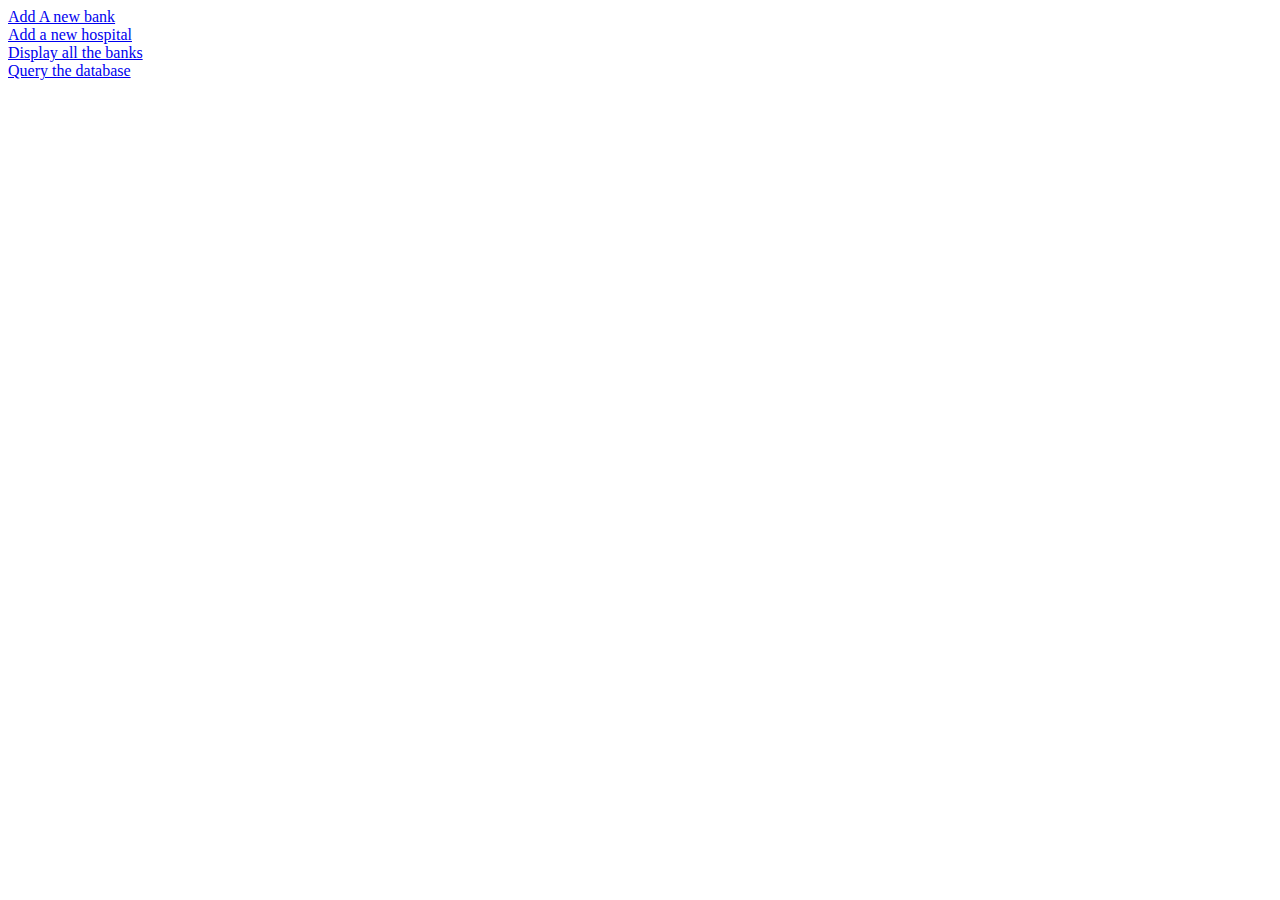
==== public/index.html @ 5210f6e1 "Added Files" ====
<!DOCTYPE html>
<html lang="en">
<head>
    <meta charset="UTF-8">
    <meta name="viewport" content="width=device-width, initial-scale=1.0">
    <title>Home</title>
    <script src="https://ajax.googleapis.com/ajax/libs/jquery/3.4.1/jquery.min.js"></script>
    <script type="text/javascript" src="app.js"></script>
</head>
<body>
    <a href='AddCamp/index.html'>Add A new bank</a><br>
    <a href='AddHospital/index.html'>Add a new hospital</a><br>
    <a href='Display/index.html'>Display all the banks</a><br>
    <a href='Query/index.html'>Query the database</a>
</body>
</html>
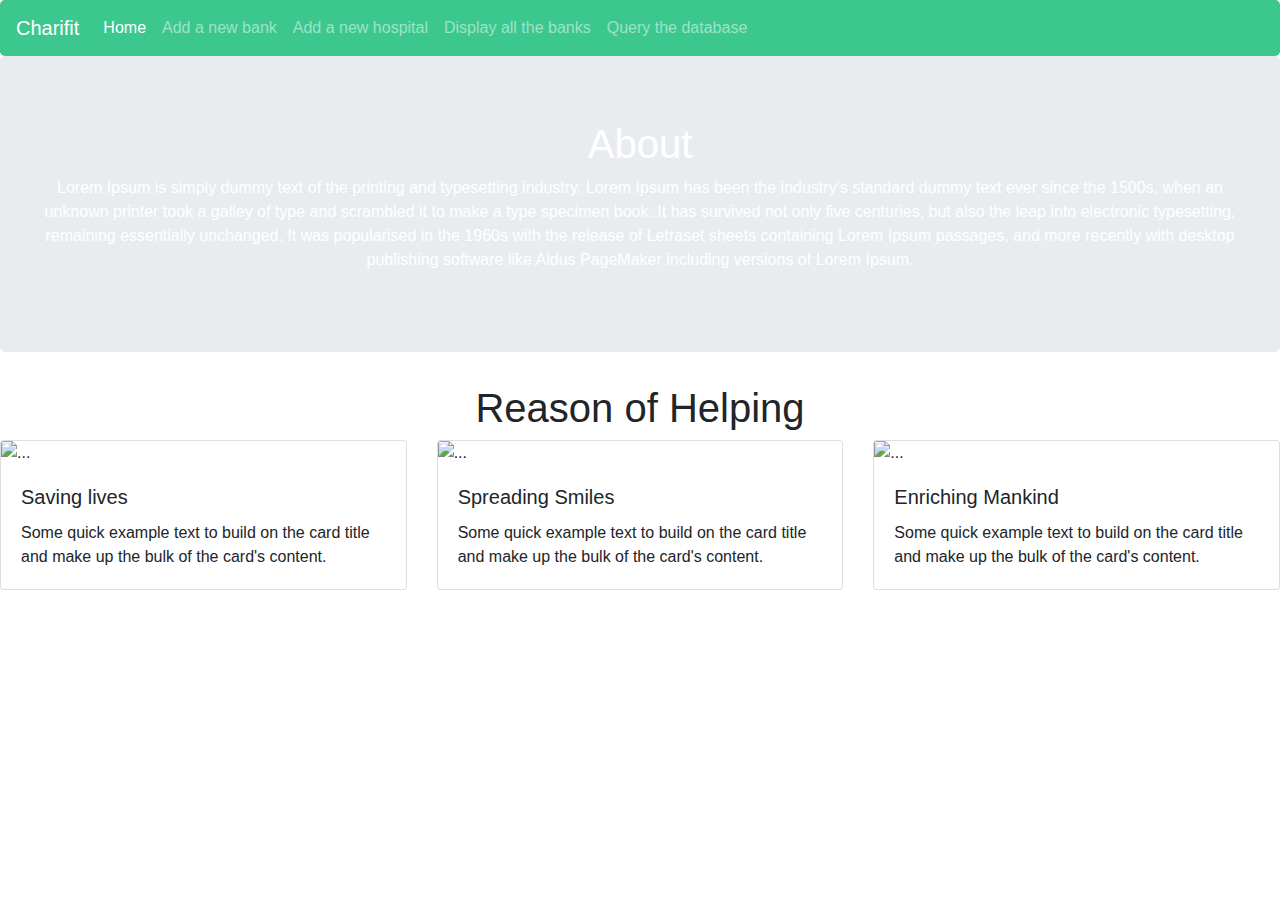
==== commit 6032fb62: "Update index.html" ====
--- a/public/index.html
+++ b/public/index.html
@@ -6,11 +6,82 @@
     <title>Home</title>
     <script src="https://ajax.googleapis.com/ajax/libs/jquery/3.4.1/jquery.min.js"></script>
     <script type="text/javascript" src="app.js"></script>
+    <link rel="stylesheet" type="text/css" href="/stylesheet.css">
+    <link rel="stylesheet" href="https://stackpath.bootstrapcdn.com/bootstrap/4.4.1/css/bootstrap.min.css" integrity="sha384-Vkoo8x4CGsO3+Hhxv8T/Q5PaXtkKtu6ug5TOeNV6gBiFeWPGFN9MuhOf23Q9Ifjh" crossorigin="anonymous">
+    <!-- <script src="https://code.jquery.com/jquery-3.4.1.slim.min.js" integrity="sha384-J6qa4849blE2+poT4WnyKhv5vZF5SrPo0iEjwBvKU7imGFAV0wwj1yYfoRSJoZ+n" crossorigin="anonymous"></script> -->
+    <script src="https://stackpath.bootstrapcdn.com/bootstrap/4.4.1/js/bootstrap.min.js" integrity="sha384-wfSDF2E50Y2D1uUdj0O3uMBJnjuUD4Ih7YwaYd1iqfktj0Uod8GCExl3Og8ifwB6" crossorigin="anonymous"></script>
 </head>
 <body>
-    <a href='AddCamp/index.html'>Add A new bank</a><br>
-    <a href='AddHospital/index.html'>Add a new hospital</a><br>
-    <a href='Display/index.html'>Display all the banks</a><br>
-    <a href='Query/index.html'>Query the database</a>
+
+  <div id="home">
+    <nav class="navbar navbar-expand-lg navbar-dark rounded-lg" id="navbarchange" style="background-color: #3CC78F;">
+        <a class="navbar-brand" href="#">Charifit</a>
+        <button class="navbar-toggler" type="button" data-toggle="collapse" data-target="#navbarSupportedContent" aria-controls="navbarSupportedContent" aria-expanded="false" aria-label="Toggle navigation">
+          <span class="navbar-toggler-icon"></span>
+        </button>
+      
+        <div class="collapse navbar-collapse" id="navbarSupportedContent">
+          <ul class="navbar-nav mr-auto">
+            <li class="nav-item active">
+              <a class="nav-link" href="/">Home</span></a>
+            </li>
+            <li class="nav-item">
+                <a class="nav-link" href='/AddCamp/index.html'>Add a new bank</a>
+            </li>
+            <li class="nav-item">
+                <a class="nav-link" href='/AddHospital/index.html'>Add a new hospital</a>
+            </li>
+            <li class="nav-item">
+                <a class="nav-link" href='/Display/index.html'>Display all the banks</a>
+            </li>
+            <li class="nav-item">
+                <a class="nav-link" href='/Query/index.html'>Query the database</a>
+            </li>
+          </ul>
+        </div>
+    </nav>
+
+    <div class="jumbotron text-center text-white">
+      <h1>About</h1>
+      <p>Lorem Ipsum is simply dummy text of the printing and typesetting industry. Lorem Ipsum has been the industry's standard dummy text ever since the 1500s, when an unknown printer took a galley of type and scrambled it to make a type specimen book. It has survived not only five centuries, but also the leap into electronic typesetting, remaining essentially unchanged. It was popularised in the 1960s with the release of Letraset sheets containing Lorem Ipsum passages, and more recently with desktop publishing software like Aldus PageMaker including versions of Lorem Ipsum.</p>
+    </div>
+
+    <h1 class="text-center">Reason of Helping</h1>
+
+    <div class="row">
+      <div class="col-sm-4">
+        <div class="card">
+          <img src="../images/1.png" class="card-img-top" alt="...">
+          <div class="card-body">
+            <h5 class="card-title">Saving lives</h5>
+            <p class="card-text">Some quick example text to build on the card title and make up the bulk of the card's content.</p>
+          </div>
+        </div>      
+      </div>
+      <div class="col-sm-4">
+        <div class="card">
+          <img src="../images/2.png" class="card-img-top" alt="...">
+          <div class="card-body">
+            <h5 class="card-title">Spreading Smiles</h5>
+            <p class="card-text">Some quick example text to build on the card title and make up the bulk of the card's content.</p>
+          </div>
+        </div>      
+      </div>
+      <div class="col-sm-4">
+        <div class="card">
+          <img src="../images/3.png" class="card-img-top" alt="...">
+          <div class="card-body">
+            <h5 class="card-title">Enriching Mankind</h5>
+            <p class="card-text">Some quick example text to build on the card title and make up the bulk of the card's content.</p>
+          </div>
+        </div>      
+      </div>
+    </div>
+
+  </div>
+    <!-- <a class="nav-link" href='AddCamp/index.html'>Add A new bank</a><br>
+    <a class="nav-link" href='AddHospital/index.html'>Add a new hospital</a><br>
+    <a class="nav-link" href='Display/index.html'>Display all the banks</a><br>
+    <a class="nav-link" href='Query/index.html'>Query the database</a> -->
 </body>
-</html>+</html>
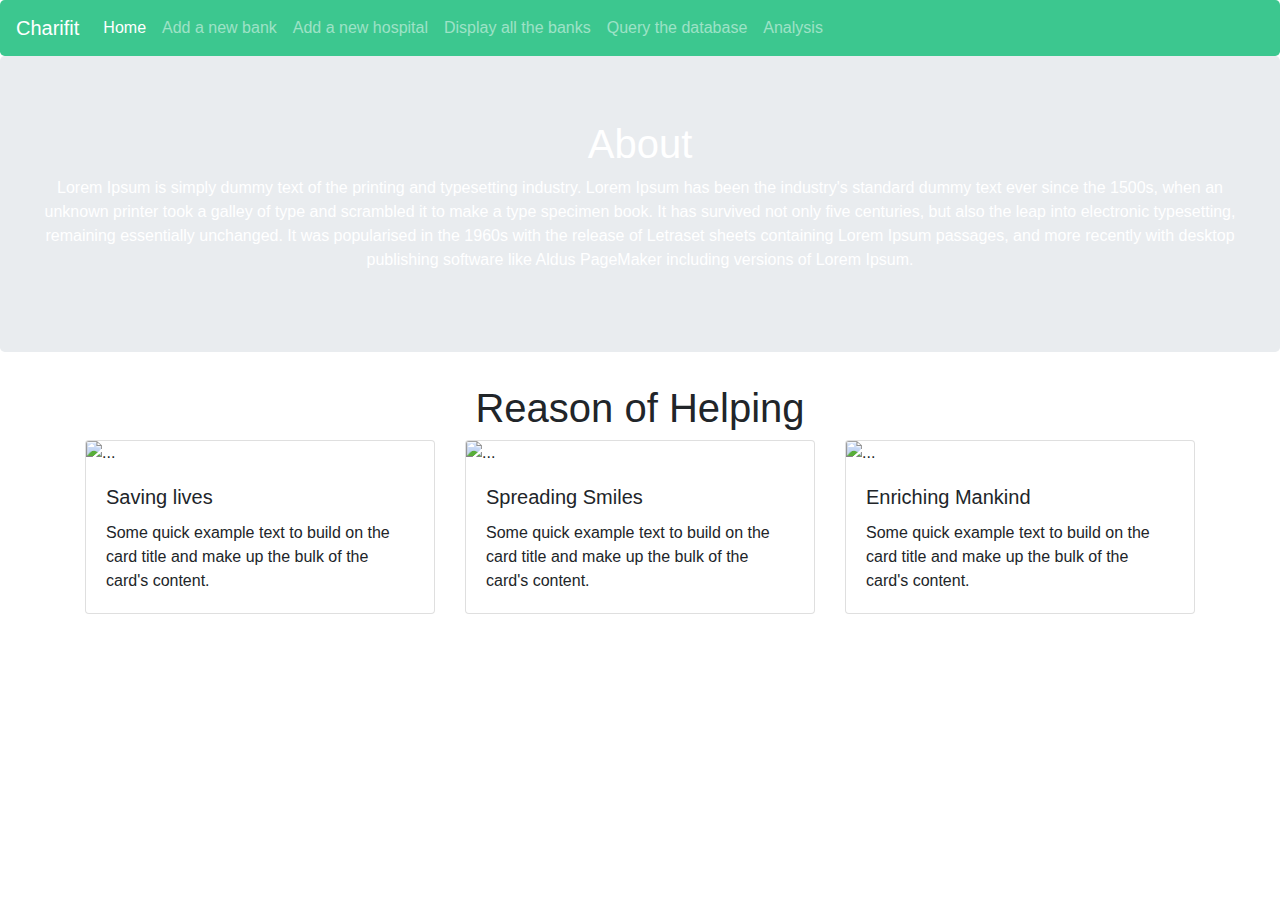
==== commit 11f832c9: "Update index.html" ====
--- a/public/index.html
+++ b/public/index.html
@@ -8,7 +8,6 @@
     <script type="text/javascript" src="app.js"></script>
     <link rel="stylesheet" type="text/css" href="/stylesheet.css">
     <link rel="stylesheet" href="https://stackpath.bootstrapcdn.com/bootstrap/4.4.1/css/bootstrap.min.css" integrity="sha384-Vkoo8x4CGsO3+Hhxv8T/Q5PaXtkKtu6ug5TOeNV6gBiFeWPGFN9MuhOf23Q9Ifjh" crossorigin="anonymous">
-    <!-- <script src="https://code.jquery.com/jquery-3.4.1.slim.min.js" integrity="sha384-J6qa4849blE2+poT4WnyKhv5vZF5SrPo0iEjwBvKU7imGFAV0wwj1yYfoRSJoZ+n" crossorigin="anonymous"></script> -->
     <script src="https://stackpath.bootstrapcdn.com/bootstrap/4.4.1/js/bootstrap.min.js" integrity="sha384-wfSDF2E50Y2D1uUdj0O3uMBJnjuUD4Ih7YwaYd1iqfktj0Uod8GCExl3Og8ifwB6" crossorigin="anonymous"></script>
 </head>
 <body>
@@ -37,6 +36,10 @@
             <li class="nav-item">
                 <a class="nav-link" href='/Query/index.html'>Query the database</a>
             </li>
+            <li class="nav-item">
+                <a class="nav-link" href='/Analysis/index.html'>Analysis</a>
+            </li>
+          </ul>
           </ul>
         </div>
     </nav>
@@ -46,42 +49,44 @@
       <p>Lorem Ipsum is simply dummy text of the printing and typesetting industry. Lorem Ipsum has been the industry's standard dummy text ever since the 1500s, when an unknown printer took a galley of type and scrambled it to make a type specimen book. It has survived not only five centuries, but also the leap into electronic typesetting, remaining essentially unchanged. It was popularised in the 1960s with the release of Letraset sheets containing Lorem Ipsum passages, and more recently with desktop publishing software like Aldus PageMaker including versions of Lorem Ipsum.</p>
     </div>
 
+
     <h1 class="text-center">Reason of Helping</h1>
-
-    <div class="row">
-      <div class="col-sm-4">
-        <div class="card">
-          <img src="../images/1.png" class="card-img-top" alt="...">
-          <div class="card-body">
-            <h5 class="card-title">Saving lives</h5>
-            <p class="card-text">Some quick example text to build on the card title and make up the bulk of the card's content.</p>
+    <div class="container-lg">
+      <div class="row justify-content-center">
+        <div class="col-lg-4 col-md-6">
+          <div class="card">
+            <img src="../images/1.png" class="card-img-top" alt="...">
+            <div class="card-body">
+              <h5 class="card-title">Saving lives</h5>
+              <p class="card-text">Some quick example text to build on the card title and make up the bulk of the card's content.</p>
+            </div>
+          </div> 
+          <br>     
+        </div>
+        <div class="col-lg-4 col-md-6">
+          <div class="card">
+            <img src="../images/2.png" class="card-img-top" alt="...">
+            <div class="card-body">
+              <h5 class="card-title">Spreading Smiles</h5>
+              <p class="card-text">Some quick example text to build on the card title and make up the bulk of the card's content.</p>
+            </div>
+          </div> 
+          <br>     
+        </div>
+        <div class="col-lg-4 col-md-6">
+          <div class="card">
+            <img src="../images/3.png" class="card-img-top" alt="...">
+            <div class="card-body">
+              <h5 class="card-title">Enriching Mankind</h5>
+              <p class="card-text">Some quick example text to build on the card title and make up the bulk of the card's content.</p>
+            </div>
           </div>
-        </div>      
-      </div>
-      <div class="col-sm-4">
-        <div class="card">
-          <img src="../images/2.png" class="card-img-top" alt="...">
-          <div class="card-body">
-            <h5 class="card-title">Spreading Smiles</h5>
-            <p class="card-text">Some quick example text to build on the card title and make up the bulk of the card's content.</p>
-          </div>
-        </div>      
-      </div>
-      <div class="col-sm-4">
-        <div class="card">
-          <img src="../images/3.png" class="card-img-top" alt="...">
-          <div class="card-body">
-            <h5 class="card-title">Enriching Mankind</h5>
-            <p class="card-text">Some quick example text to build on the card title and make up the bulk of the card's content.</p>
-          </div>
-        </div>      
+          <br>      
+        </div>
       </div>
     </div>
 
   </div>
-    <!-- <a class="nav-link" href='AddCamp/index.html'>Add A new bank</a><br>
-    <a class="nav-link" href='AddHospital/index.html'>Add a new hospital</a><br>
-    <a class="nav-link" href='Display/index.html'>Display all the banks</a><br>
-    <a class="nav-link" href='Query/index.html'>Query the database</a> -->
+
 </body>
 </html>
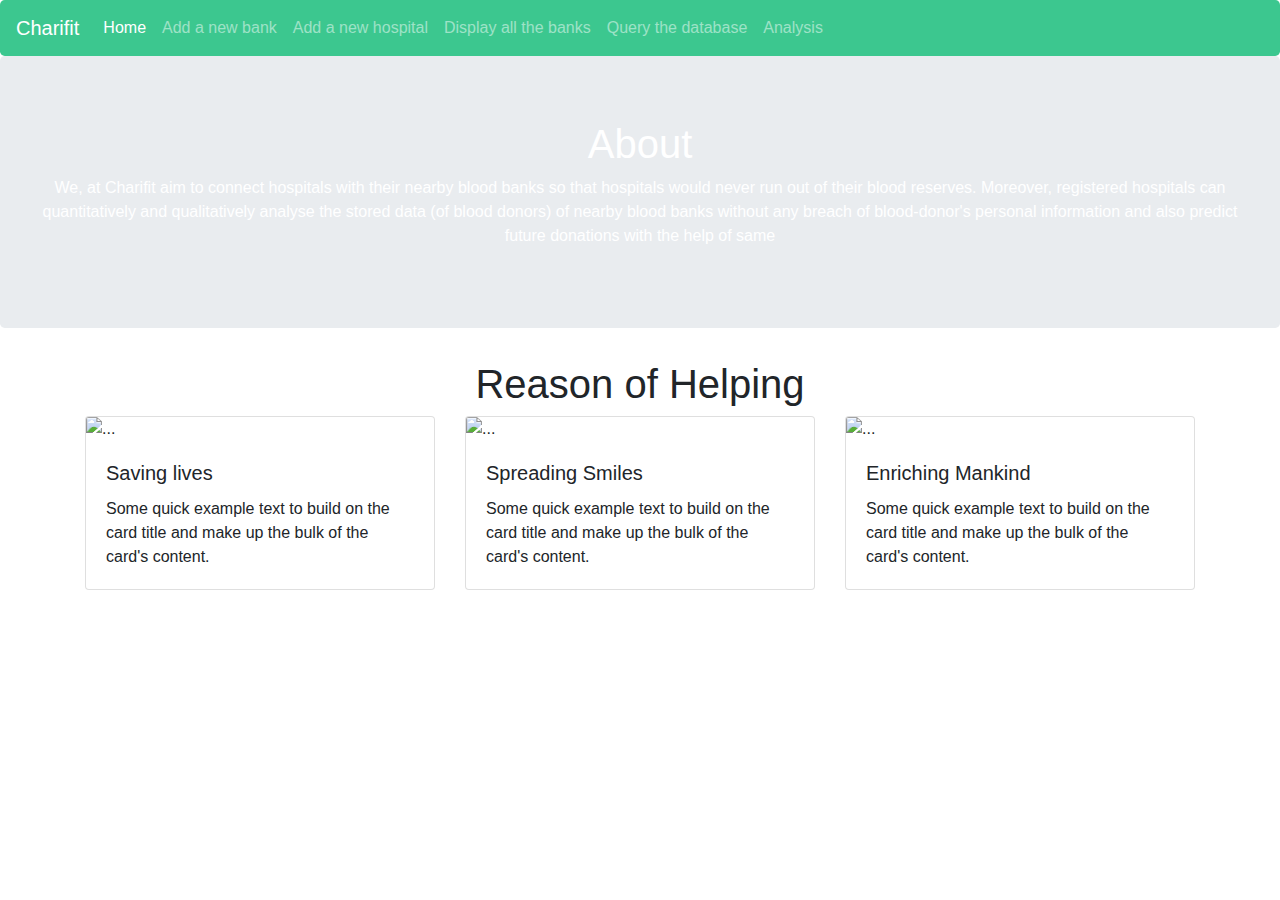
==== commit 32200ca3: "Update index.html" ====
--- a/public/index.html
+++ b/public/index.html
@@ -46,7 +46,7 @@
 
     <div class="jumbotron text-center text-white">
       <h1>About</h1>
-      <p>Lorem Ipsum is simply dummy text of the printing and typesetting industry. Lorem Ipsum has been the industry's standard dummy text ever since the 1500s, when an unknown printer took a galley of type and scrambled it to make a type specimen book. It has survived not only five centuries, but also the leap into electronic typesetting, remaining essentially unchanged. It was popularised in the 1960s with the release of Letraset sheets containing Lorem Ipsum passages, and more recently with desktop publishing software like Aldus PageMaker including versions of Lorem Ipsum.</p>
+        <p>We, at Charifit aim to connect hospitals with their nearby blood banks so that hospitals would never run out of their blood reserves. Moreover, registered hospitals can quantitatively and qualitatively analyse the stored data (of blood donors) of nearby blood banks without any breach of blood-donor's personal information and also predict future donations with the help of same</p>
     </div>
 
 
